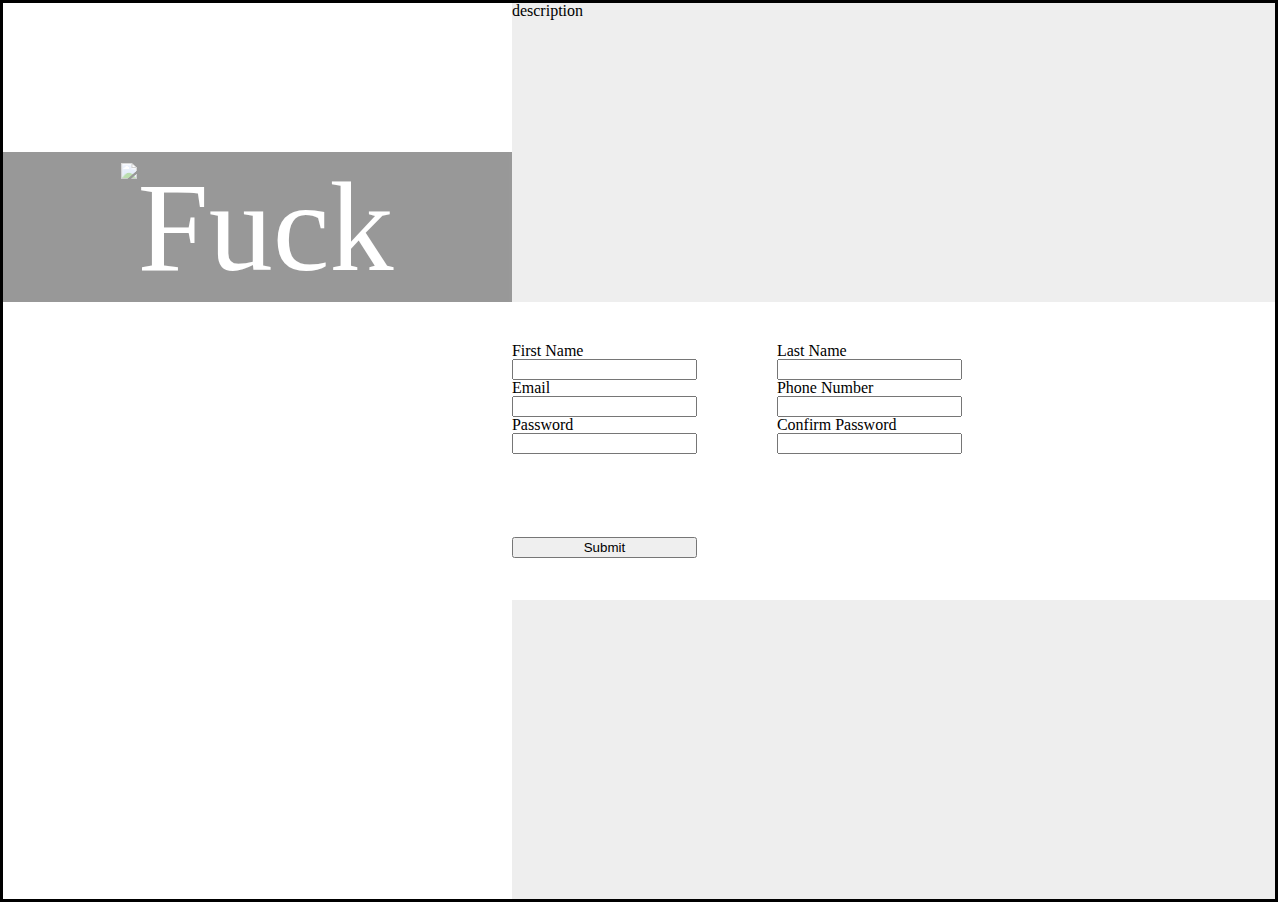
==== index.html @ 2c7f66a1 "working draft" ====
<!DOCTYPE html>
<html lang="en">
<head>
    <meta charset="UTF-8">
    <meta http-equiv="X-UA-Compatible" content="IE=edge">
    <meta name="viewport" content="width=device-width, initial-scale=1.0">
    <title>Sign Up Form</title>
    <link rel="stylesheet" href="styles.css">
</head>
<body>
    <div class="container">
        <div class="sidebar">
            <div class="logo">
                <img src="/home/k2/Documents/TheOdinProject/Sign-Up-Form/images/odin-lined.png">
                <p id="text">Fuck</p>
            </div>
        </div>
        <div class="description">description</div>
        <div class="form">
            <form action="/home/k2/Documents/TheOdinProject/Sign-Up-Form/getInfo.html" method="get">

                <div class="left">
                    <label for="firstName">First Name</label>
                    <input name="first_name" type="text" id="firstName"></input>

                    <label for="email">Email</label>
                    <input name="email" type="email" id="email"></input>

                    <label for="password">Password</label>
                    <input name="user_password" type="password" id="password"></input>
                </div>

                <div class="right">
                    <label for="lastName">Last Name</label>
                    <input name="last_name" type="text" id="lastName"></input>

                    <label for="phone">Phone Number</label>
                    <input name="phone_number" type="tel" id="phone"></input>

                    <label for="confirmPass">Confirm Password</label>
                    <input name="confirm_password" type="password" id="confirmPass"></input>
                </div>

                <input type="submit" id="submit-form" class="hidden"></input>
                
            </form>
        </div>
        <div class="signup">
        </div>
    </div>
</body>
</html>
---- styles.css ----
@font-face {
    font-family: 'Norse';
    src: url(/home/k2/Documents/TheOdinProject/Sign-Up-Form/font/Norse-Bold.otf);
}

/* http://meyerweb.com/eric/tools/css/reset/ 
   v2.0 | 20110126
   License: none (public domain)
*/

html, body, div, span, applet, object, iframe,
h1, h2, h3, h4, h5, h6, p, blockquote, pre,
a, abbr, acronym, address, big, cite, code,
del, dfn, em, img, ins, kbd, q, s, samp,
small, strike, strong, sub, sup, tt, var,
b, u, i, center,
dl, dt, dd, ol, ul, li,
fieldset, form, label, legend,
table, caption, tbody, tfoot, thead, tr, th, td,
article, aside, canvas, details, embed, 
figure, figcaption, footer, header, hgroup, 
menu, nav, output, ruby, section, summary,
time, mark, audio, video {
	margin: 0;
	padding: 0;
	border: 0;
	font-size: 100%;
	font: inherit;
	vertical-align: baseline;
}
/* HTML5 display-role reset for older browsers */
article, aside, details, figcaption, figure, 
footer, header, hgroup, menu, nav, section {
	display: block;
}
body {
	line-height: 1;
}
ol, ul {
	list-style: none;
}
blockquote, q {
	quotes: none;
}
blockquote:before, blockquote:after,
q:before, q:after {
	content: '';
	content: none;
}
table {
	border-collapse: collapse;
	border-spacing: 0;
}

.container {
    height: 99.5vh;
    width: 99.4vw;
    border: solid;
    display: grid;
    grid-template-columns: repeat(5, 1fr);
    grid-template-rows: repeat(3, 1fr);
}

.description,
.form,
.signup {
    grid-column: 3 / 6;
}

.description,
.signup {
    background-color: #EEEEEE;
}

.sidebar {    
    background-image: url(/home/k2/Documents/TheOdinProject/Sign-Up-Form/images/yourname.jpg);
    background-size: cover;
    background-position: center;
    background-repeat: no-repeat;
    grid-column: 1 / 3;
    grid-row: 1 / 4;
    display: grid;
    grid-template-rows: repeat(6, 1fr);
}

.description {
    grid-row: 1 / 2;
}

form,
.form {
    display: grid;
}

.form {
    grid-row: 2 / 3;
    grid-template-columns: repeat(3, 1fr);
}

form {
    column-gap: 5rem;
    align-items: center;
}

.signup {
    grid-row: 3 / 4;
}

.left {
    grid-column: 1 / 2;
}

.right {
    grid-column: 2 / 3;
}

.logo {
    background-color: rgb(0,0,0,7);
    opacity: .4;
    grid-row: 2 / 3;
    display: flex;
    justify-content: center;
    align-items: center;

    
}

img{
    height: 8rem;
}

p#text {
    font-family:'Norse','Times New Roman', Times, serif;
    color: white;
    font-size: 8rem;
    opacity: 1;
}
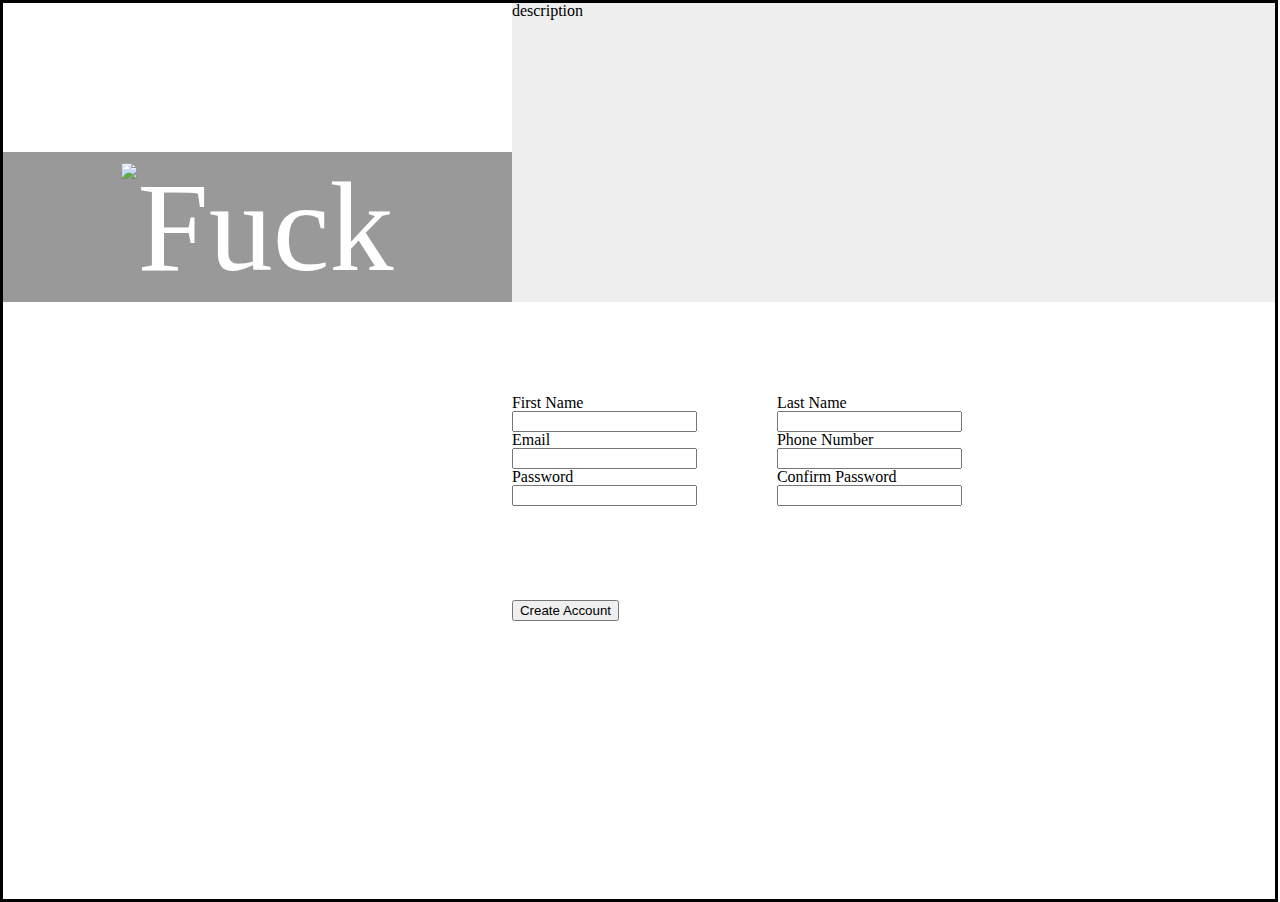
==== commit 1c3293e2: "moved submit button" ====
--- a/index.html
+++ b/index.html
@@ -17,7 +17,7 @@
         </div>
         <div class="description">description</div>
         <div class="form">
-            <form action="/home/k2/Documents/TheOdinProject/Sign-Up-Form/getInfo.html" method="get">
+            <form action="/home/k2/Documents/TheOdinProject/Sign-Up-Form/getInfo.html" method="get" id="signUp">
 
                 <div class="left">
                     <label for="firstName">First Name</label>
@@ -41,11 +41,12 @@
                     <input name="confirm_password" type="password" id="confirmPass"></input>
                 </div>
 
-                <input type="submit" id="submit-form" class="hidden"></input>
+                
                 
             </form>
         </div>
-        <div class="signup">
+        <div class="createAccount">
+            <button type="submit" form="signUp">Create Account</button>
         </div>
     </div>
 </body>
--- a/styles.css
+++ b/styles.css
@@ -115,8 +115,7 @@
 }
 
 .logo {
-    background-color: rgb(0,0,0,7);
-    opacity: .4;
+    background-color: rgb(0,0,0,.4);
     grid-row: 2 / 3;
     display: flex;
     justify-content: center;
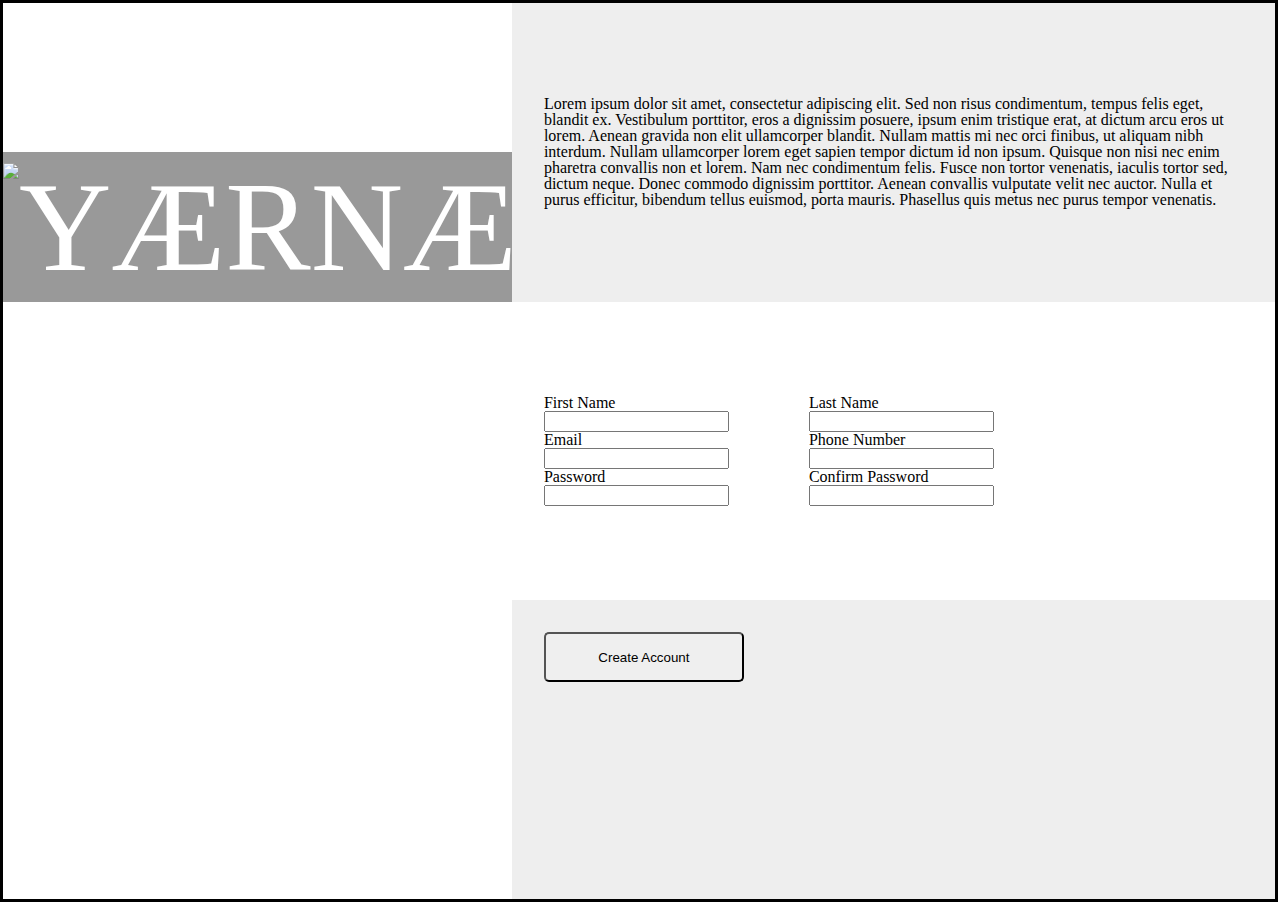
==== commit b2d58393: "first draft" ====
--- a/index.html
+++ b/index.html
@@ -12,10 +12,14 @@
         <div class="sidebar">
             <div class="logo">
                 <img src="/home/k2/Documents/TheOdinProject/Sign-Up-Form/images/odin-lined.png">
-                <p id="text">Fuck</p>
+                <p id="logoText">YÆRNÆM</p>
             </div>
         </div>
-        <div class="description">description</div>
+        <div class="description">
+            <p id="desciptionText">
+                Lorem ipsum dolor sit amet, consectetur adipiscing elit. Sed non risus condimentum, tempus felis eget, blandit ex. Vestibulum porttitor, eros a dignissim posuere, ipsum enim tristique erat, at dictum arcu eros ut lorem. Aenean gravida non elit ullamcorper blandit. Nullam mattis mi nec orci finibus, ut aliquam nibh interdum. Nullam ullamcorper lorem eget sapien tempor dictum id non ipsum. Quisque non nisi nec enim pharetra convallis non et lorem. Nam nec condimentum felis. Fusce non tortor venenatis, iaculis tortor sed, dictum neque. Donec commodo dignissim porttitor. Aenean convallis vulputate velit nec auctor. Nulla et purus efficitur, bibendum tellus euismod, porta mauris. Phasellus quis metus nec purus tempor venenatis.
+            </p>
+        </div>
         <div class="form">
             <form action="/home/k2/Documents/TheOdinProject/Sign-Up-Form/getInfo.html" method="get" id="signUp">
 
--- a/styles.css
+++ b/styles.css
@@ -63,12 +63,14 @@
 
 .description,
 .form,
-.signup {
+.createAccount {
     grid-column: 3 / 6;
+    box-sizing: border-box;
+    padding: 2rem;
 }
 
 .description,
-.signup {
+.createAccount {
     background-color: #EEEEEE;
 }
 
@@ -85,6 +87,9 @@
 
 .description {
     grid-row: 1 / 2;
+    display: flex;
+    justify-content: flex-start;
+    align-items: center; 
 }
 
 form,
@@ -102,8 +107,9 @@
     align-items: center;
 }
 
-.signup {
+.createAccount {
     grid-row: 3 / 4;
+    grid-column: 3 / 6;
 }
 
 .left {
@@ -128,9 +134,16 @@
     height: 8rem;
 }
 
-p#text {
+p#logoText {
     font-family:'Norse','Times New Roman', Times, serif;
     color: white;
     font-size: 8rem;
     opacity: 1;
+}
+
+button {
+    width: 200px;
+    height: 50px;
+    border-radius: 5px;
+
 }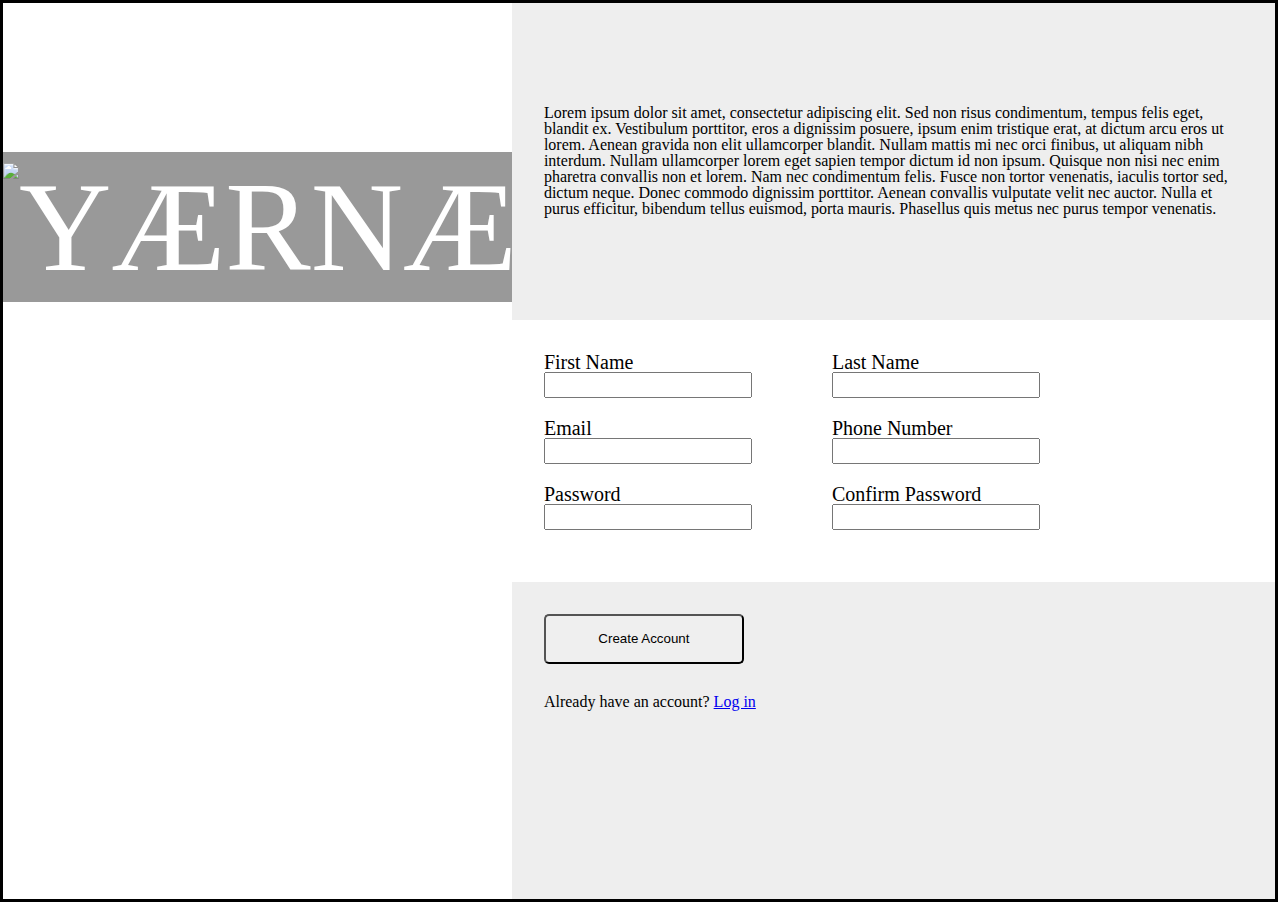
==== commit 1e89ca63: "first draft" ====
--- a/index.html
+++ b/index.html
@@ -51,6 +51,7 @@
         </div>
         <div class="createAccount">
             <button type="submit" form="signUp">Create Account</button>
+            <p id="logIn">Already have an account? <a href="google.com">Log in</a></p>
         </div>
     </div>
 </body>
--- a/styles.css
+++ b/styles.css
@@ -58,7 +58,7 @@
     border: solid;
     display: grid;
     grid-template-columns: repeat(5, 1fr);
-    grid-template-rows: repeat(3, 1fr);
+    grid-template-rows: 1fr .6fr 1fr;
 }
 
 .description,
@@ -125,9 +125,7 @@
     grid-row: 2 / 3;
     display: flex;
     justify-content: center;
-    align-items: center;
-
-    
+    align-items: center; 
 }
 
 img{
@@ -146,4 +144,18 @@
     height: 50px;
     border-radius: 5px;
 
+}
+
+#logIn {
+    margin-top: 30px;
+}
+
+label {
+    font-family: 'Times New Roman', Times, serif;
+    font-size: 20px;
+}
+input {
+    margin-bottom: 20px;
+    height: 20px;
+    width: 200px
 }